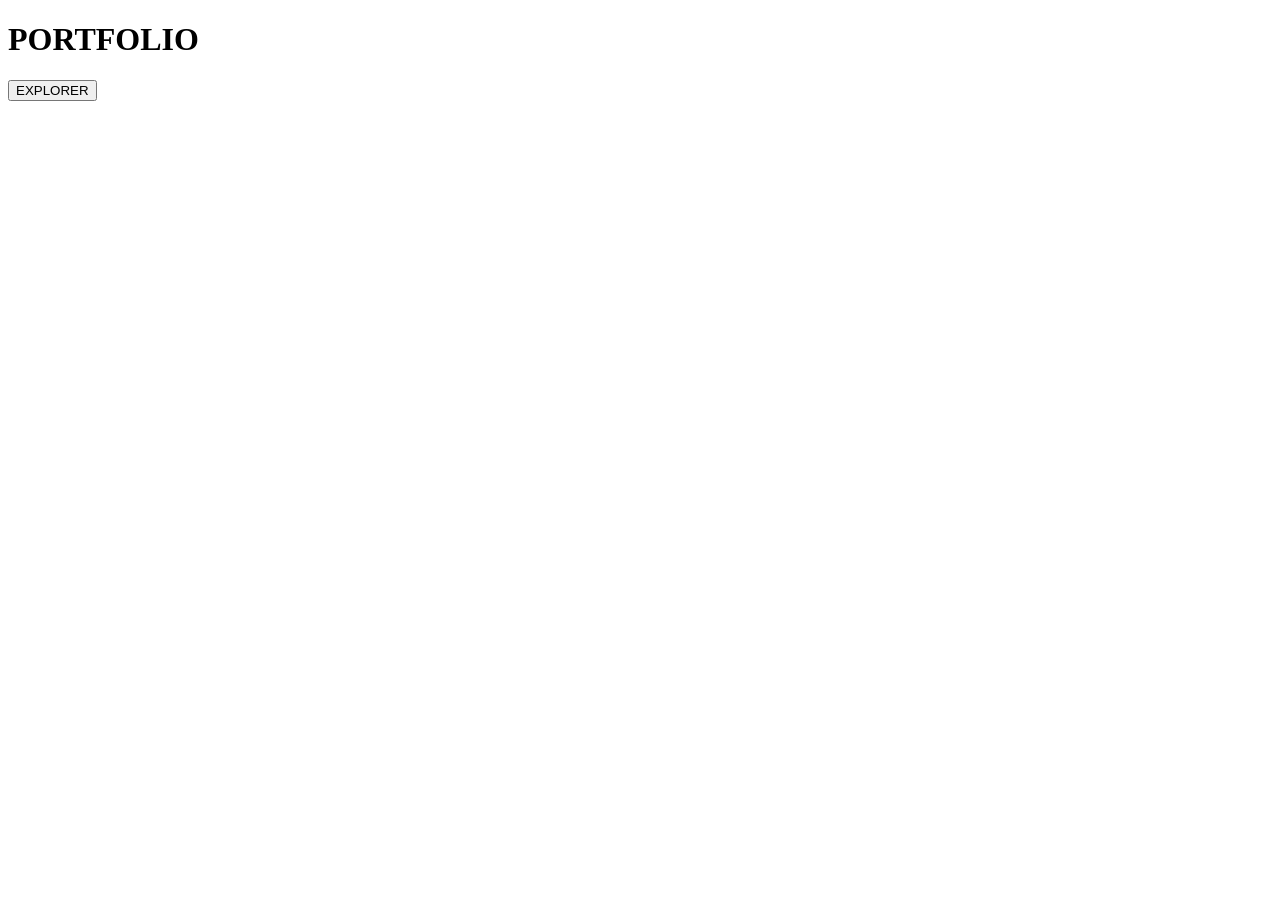
==== index.html @ 0e3cb9e6 "Add files via upload" ====
<!DOCTYPE html>
<html lang='en'>
<head>
    <meta charset='utf-8'>
    <meta name='viewport' content='width=device-width, initial-scale=1'>
    <title>PORTFOLIO</title>
    <link href="https://fonts.googleapis.com/css2?family=Plus+Jakarta+Sans:wght@400;600;800&display=swap" rel="stylesheet">
    <link rel='stylesheet' href='tp.css'>
</head>
<body><div class="contenu">
    <h1>PORTFOLIO</h1>
    <Button id="bu">EXPLORER</Button>
    </div>
    <script>
        let but = document.getElementById('bu');
        but.onclick = function () {
            window.location.href='moi.html';
            
        }
         
    </script>
</body>
</html>
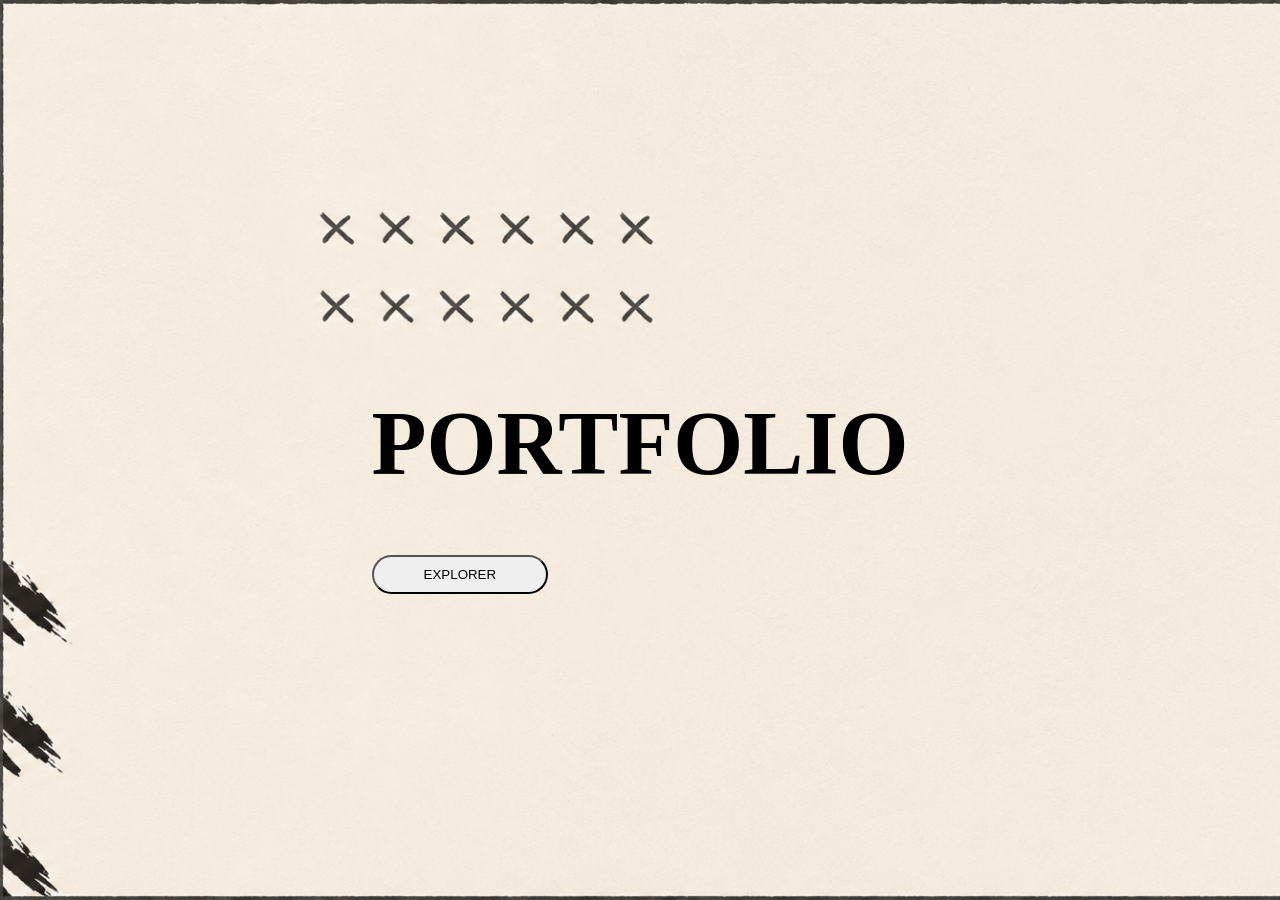
==== commit bdb32eaf: "Update index.html" ====
--- a/index.html
+++ b/index.html
@@ -5,7 +5,7 @@
     <meta name='viewport' content='width=device-width, initial-scale=1'>
     <title>PORTFOLIO</title>
     <link href="https://fonts.googleapis.com/css2?family=Plus+Jakarta+Sans:wght@400;600;800&display=swap" rel="stylesheet">
-    <link rel='stylesheet' href='tp.css'>
+    <link rel='stylesheet' href='style.css'>
 </head>
 <body><div class="contenu">
     <h1>PORTFOLIO</h1>
@@ -20,4 +20,4 @@
          
     </script>
 </body>
-</html>+</html>
--- a/style.css
+++ b/style.css
@@ -0,0 +1,47 @@
+body{
+    background: url("fond.png");
+    background-size: cover;
+    margin: 0;
+    display: flex;
+    align-items: center;
+    justify-content: center;
+    flex-direction: column;
+    height: 100vh;
+    transition: 0.6s;}
+@keyframes zoom {
+    0%{transform: scale(1);}
+    100%{transform: scale(1.03);}
+    
+}
+.contenu{
+    margin-top: 25px;
+    justify-content: center;
+    animation: zoom 2s infinite alternate;
+
+    
+}
+h1{
+    
+    font-size: 90px;
+    
+}
+@keyframes tex {
+    0%{background: black; color: white;}
+    100%{background: rgb(209, 148, 82); color: white;}
+    
+}
+button{
+    display: flex;
+    align-items: center;
+    justify-self: center;
+    padding: 10px 50px;
+    border-radius: 25px;
+    transition: 0.5s;
+    animation: tex 1s infinite alternate;
+    
+}
+button:hover{
+    background: rgb(209, 148, 82) !important;
+    cursor: pointer;
+    transform: translateY(-5px);
+}
